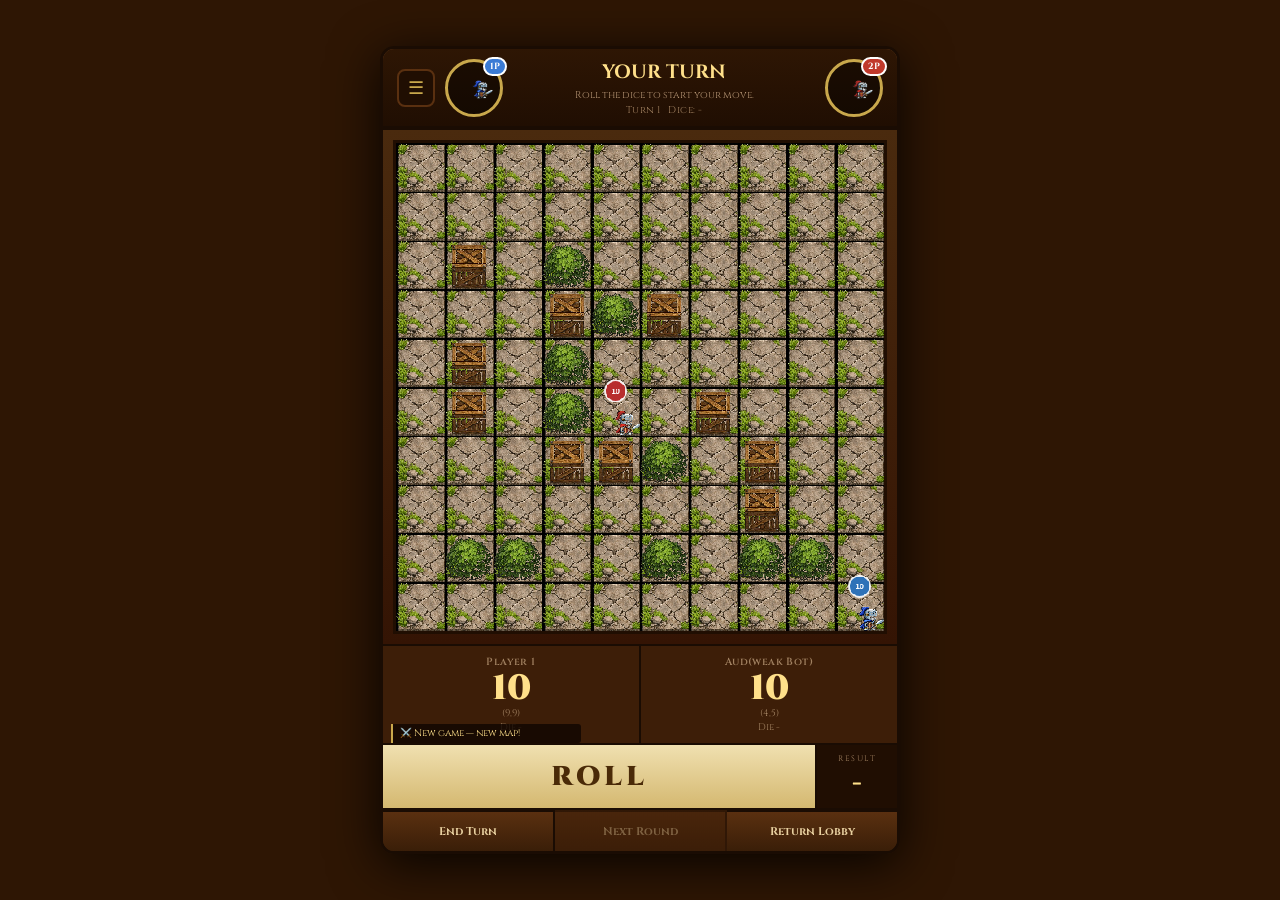
==== index.html @ 4e5bd688 "Add files via upload" ====
<!DOCTYPE html>
<html lang="en">
<head>
  <meta charset="UTF-8"/>
  <meta name="viewport" content="width=device-width,initial-scale=1.0"/>
  <title>Dice Corner Duel</title>
  <link rel="preconnect" href="https://fonts.googleapis.com"/>
  <link rel="stylesheet" href="https://fonts.googleapis.com/css2?family=Cinzel+Decorative:wght@700;900&family=Cinzel:wght@400;600;700&display=swap"/>
</head>
<body>
  <div id="canvas-container" style="display:none"></div>
  <div id="hud" style="display:none"></div>
  <div id="roll-area" style="display:none"></div>
  <div id="game-log" style="display:none"></div>
  <script src="sprites.js"></script>
  <script src="threeScene.js"></script>
  <script src="game.js"></script>
</body>
</html>
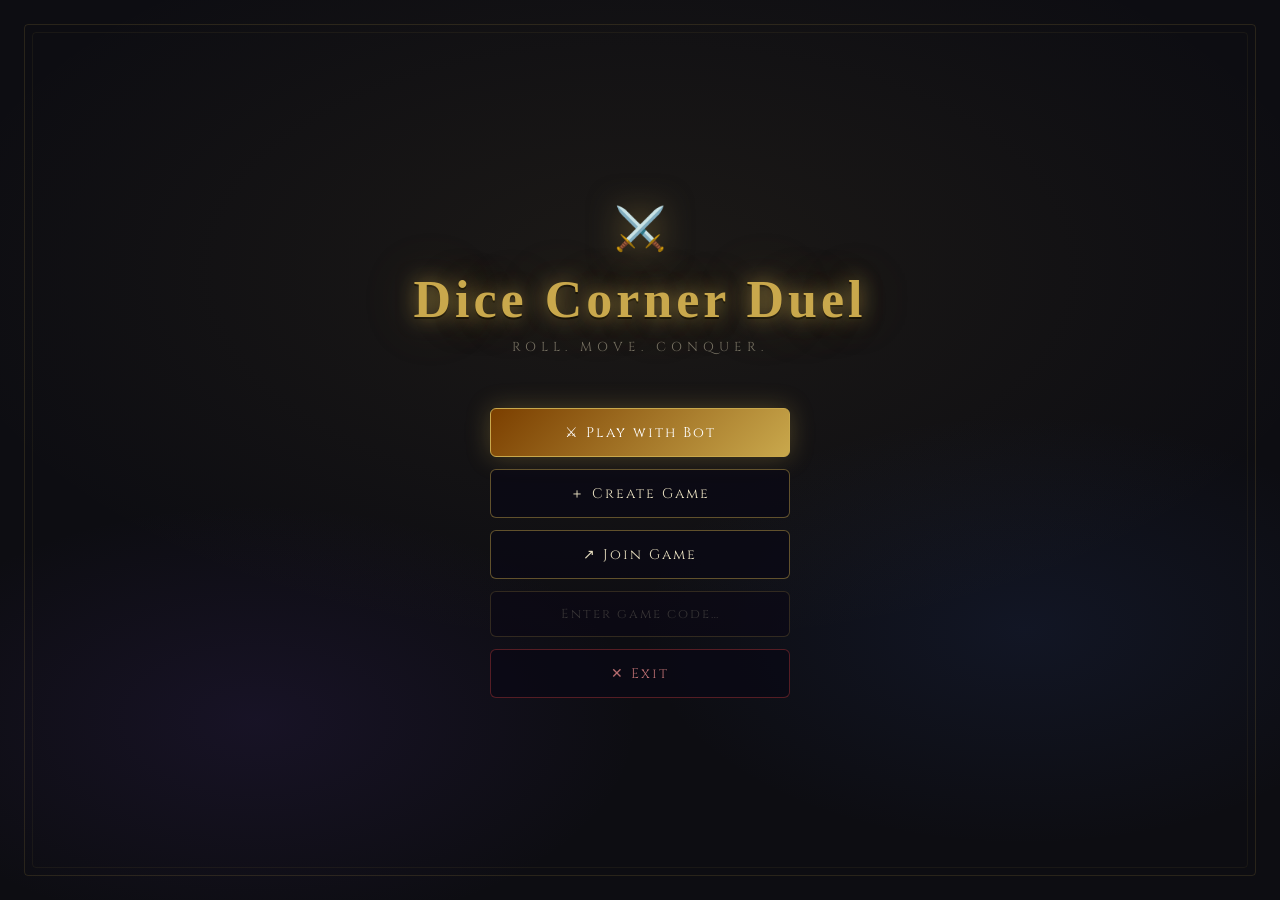
==== commit 6b328ca0: "Add files via upload" ====
--- a/index.html
+++ b/index.html
@@ -6,8 +6,41 @@
   <title>Dice Corner Duel</title>
   <link rel="preconnect" href="https://fonts.googleapis.com"/>
   <link rel="stylesheet" href="https://fonts.googleapis.com/css2?family=Cinzel+Decorative:wght@700;900&family=Cinzel:wght@400;600;700&display=swap"/>
+  <link rel="stylesheet" href="style.css"/>
 </head>
 <body>
+
+  <!-- ── LOBBY ── -->
+  <div id="lobby">
+    <div id="lobby-bg-overlay"></div>
+    <div id="lobby-content">
+      <div id="lobby-title-wrap">
+        <div id="lobby-subtitle">⚔️</div>
+        <h1 id="lobby-title">Dice Corner Duel</h1>
+        <p id="lobby-tagline">Roll. Move. Conquer.</p>
+      </div>
+
+      <div id="lobby-menu">
+        <button class="lobby-btn primary" id="btn-play-bot">⚔ Play with Bot</button>
+        <button class="lobby-btn" id="btn-create">＋ Create Game</button>
+        <button class="lobby-btn" id="btn-join">↗ Join Game</button>
+
+        <div id="code-row">
+          <input
+            id="game-code-input"
+            type="text"
+            placeholder="Enter game code…"
+            maxlength="8"
+            disabled
+          />
+        </div>
+
+        <button class="lobby-btn danger" id="btn-exit">✕ Exit</button>
+      </div>
+    </div>
+  </div>
+
+  <!-- ── GAME ── -->
   <div id="canvas-container" style="display:none"></div>
   <div id="hud" style="display:none"></div>
   <div id="roll-area" style="display:none"></div>
--- a/style.css
+++ b/style.css
@@ -0,0 +1,496 @@
+/* ── Dice Corner Duel ── styles ── */
+
+@import url('https://fonts.googleapis.com/css2?family=Cinzel+Decorative:wght@700;900&family=Cinzel:wght@400;600&display=swap');
+
+:root {
+  --gold:      #c9a84c;
+  --gold-glow: #ffe08a;
+  --red:       #e04444;
+  --green:     #44c97a;
+  --dark:      #0d0d12;
+  --panel-bg:  rgba(10,8,20,0.88);
+  --border:    rgba(201,168,76,0.45);
+  --text:      #e8dfc0;
+}
+
+*, *::before, *::after { box-sizing: border-box; margin: 0; padding: 0; }
+
+body {
+  background: var(--dark);
+  font-family: 'Cinzel', serif;
+  color: var(--text);
+  overflow: hidden;
+  width: 100vw; height: 100vh;
+  user-select: none;
+}
+
+/* ── canvas ── */
+#canvas-container {
+  position: fixed;
+  inset: 0;
+  z-index: 0;
+}
+#canvas-container canvas { display: block; }
+
+/* ── HUD ── */
+#hud {
+  position: fixed;
+  top: 0; left: 0; right: 0;
+  height: 90px;
+  display: flex;
+  align-items: center;
+  justify-content: space-between;
+  padding: 0 24px;
+  background: linear-gradient(to bottom, rgba(5,4,12,0.97) 70%, transparent);
+  border-bottom: 1px solid var(--border);
+  z-index: 10;
+}
+
+.player-panel {
+  width: 200px;
+  display: flex;
+  flex-direction: column;
+  gap: 6px;
+}
+
+.panel-title {
+  font-family: 'Cinzel Decorative', cursive;
+  font-size: 12px;
+  letter-spacing: 2px;
+  color: var(--gold);
+  text-shadow: 0 0 8px var(--gold-glow);
+}
+
+.hp-bar-wrap {
+  background: rgba(255,255,255,0.08);
+  border: 1px solid var(--border);
+  border-radius: 4px;
+  height: 12px;
+  overflow: hidden;
+}
+
+.hp-bar {
+  height: 100%;
+  width: 100%;
+  background: linear-gradient(90deg, #44c97a, #8affe0);
+  transition: width 0.4s cubic-bezier(.4,0,.2,1), background 0.3s;
+  border-radius: 4px;
+}
+
+.hp-bar.bot {
+  background: linear-gradient(90deg, #e04444, #ff8a8a);
+}
+
+.hp-text {
+  font-size: 11px;
+  color: rgba(232,223,192,0.7);
+  letter-spacing: 1px;
+}
+
+/* center HUD */
+#center-hud {
+  display: flex;
+  flex-direction: column;
+  align-items: center;
+  gap: 6px;
+}
+
+#turn-info {
+  font-family: 'Cinzel Decorative', cursive;
+  font-size: 14px;
+  color: var(--gold);
+  text-shadow: 0 0 12px var(--gold-glow);
+  letter-spacing: 3px;
+}
+
+#dice-result-display {
+  font-size: 28px;
+  min-height: 36px;
+  text-align: center;
+  color: #fff;
+  text-shadow: 0 0 16px var(--gold);
+  transition: opacity 0.3s;
+}
+
+/* ── Roll button ── */
+#roll-area {
+  position: fixed;
+  bottom: 32px;
+  left: 50%;
+  transform: translateX(-50%);
+  z-index: 10;
+}
+
+#roll-btn {
+  font-family: 'Cinzel Decorative', cursive;
+  font-size: 16px;
+  letter-spacing: 2px;
+  padding: 14px 40px;
+  background: linear-gradient(135deg, #7b3f00, #c9a84c);
+  color: #fff;
+  border: 2px solid var(--gold);
+  border-radius: 6px;
+  cursor: pointer;
+  text-shadow: 0 1px 4px rgba(0,0,0,0.6);
+  box-shadow: 0 0 20px rgba(201,168,76,0.35), 0 4px 16px rgba(0,0,0,0.5);
+  transition: all 0.18s;
+}
+#roll-btn:hover:not(:disabled) {
+  background: linear-gradient(135deg, #9b5000, #ffe08a);
+  box-shadow: 0 0 32px rgba(201,168,76,0.65), 0 6px 20px rgba(0,0,0,0.5);
+  transform: translateY(-2px);
+}
+#roll-btn:disabled {
+  opacity: 0.35;
+  cursor: not-allowed;
+  transform: none;
+}
+
+/* ── Action modal ── */
+#action-modal {
+  position: fixed;
+  inset: 0;
+  display: flex;
+  align-items: center;
+  justify-content: center;
+  background: rgba(0,0,0,0.65);
+  z-index: 50;
+  backdrop-filter: blur(3px);
+}
+#action-modal.hidden { display: none; }
+
+#action-box {
+  background: var(--panel-bg);
+  border: 1px solid var(--border);
+  border-radius: 10px;
+  padding: 36px 48px;
+  text-align: center;
+  box-shadow: 0 0 60px rgba(201,168,76,0.2), 0 20px 60px rgba(0,0,0,0.7);
+  animation: modalIn 0.25s ease;
+}
+@keyframes modalIn {
+  from { opacity:0; transform:scale(0.88) translateY(20px); }
+  to   { opacity:1; transform:scale(1) translateY(0); }
+}
+
+#action-box h2 {
+  font-family: 'Cinzel Decorative', cursive;
+  font-size: 20px;
+  color: var(--gold);
+  margin-bottom: 8px;
+}
+#action-box p {
+  font-size: 13px;
+  color: rgba(232,223,192,0.7);
+  margin-bottom: 24px;
+  letter-spacing: 1px;
+}
+
+.action-btn {
+  display: block;
+  width: 100%;
+  margin-bottom: 12px;
+  padding: 12px 24px;
+  font-family: 'Cinzel', serif;
+  font-size: 14px;
+  letter-spacing: 1.5px;
+  border: 1px solid;
+  border-radius: 6px;
+  cursor: pointer;
+  transition: all 0.18s;
+}
+.attack-btn {
+  background: rgba(224,68,68,0.15);
+  border-color: var(--red);
+  color: #ff9a9a;
+}
+.attack-btn:hover {
+  background: rgba(224,68,68,0.35);
+  box-shadow: 0 0 20px rgba(224,68,68,0.4);
+}
+.heal-btn {
+  background: rgba(68,201,122,0.15);
+  border-color: var(--green);
+  color: #8affc2;
+}
+.heal-btn:hover {
+  background: rgba(68,201,122,0.35);
+  box-shadow: 0 0 20px rgba(68,201,122,0.4);
+}
+.skip-btn {
+  background: rgba(255,255,255,0.05);
+  border-color: rgba(255,255,255,0.15);
+  color: rgba(232,223,192,0.5);
+}
+.skip-btn:hover { background: rgba(255,255,255,0.1); }
+
+/* ── Result overlay ── */
+#result-overlay {
+  position: fixed;
+  inset: 0;
+  display: flex;
+  align-items: center;
+  justify-content: center;
+  background: rgba(0,0,0,0.8);
+  z-index: 100;
+  backdrop-filter: blur(6px);
+}
+#result-overlay.hidden { display: none; }
+
+#result-box {
+  text-align: center;
+  animation: modalIn 0.4s ease;
+}
+
+#result-title {
+  font-family: 'Cinzel Decorative', cursive;
+  font-size: 56px;
+  margin-bottom: 12px;
+  line-height: 1;
+}
+#result-subtitle {
+  font-size: 16px;
+  color: rgba(232,223,192,0.6);
+  letter-spacing: 2px;
+  margin-bottom: 36px;
+}
+
+#restart-btn {
+  font-family: 'Cinzel Decorative', cursive;
+  font-size: 15px;
+  letter-spacing: 2px;
+  padding: 14px 48px;
+  background: linear-gradient(135deg, #7b3f00, #c9a84c);
+  color: #fff;
+  border: 2px solid var(--gold);
+  border-radius: 6px;
+  cursor: pointer;
+  box-shadow: 0 0 32px rgba(201,168,76,0.4);
+  transition: all 0.18s;
+}
+#restart-btn:hover {
+  transform: translateY(-2px);
+  box-shadow: 0 0 48px rgba(201,168,76,0.6);
+}
+
+/* ── Game log ── */
+#game-log {
+  position: fixed;
+  bottom: 100px;
+  left: 20px;
+  width: 260px;
+  max-height: 160px;
+  overflow: hidden;
+  z-index: 10;
+  pointer-events: none;
+}
+
+#log-entries {
+  display: flex;
+  flex-direction: column;
+  gap: 4px;
+}
+
+.log-entry {
+  font-size: 11px;
+  letter-spacing: 0.5px;
+  color: rgba(232,223,192,0.65);
+  background: rgba(5,4,12,0.7);
+  border-left: 2px solid var(--border);
+  padding: 4px 8px;
+  border-radius: 0 4px 4px 0;
+  animation: logIn 0.2s ease;
+}
+@keyframes logIn {
+  from { opacity:0; transform:translateX(-10px); }
+  to   { opacity:1; transform:translateX(0); }
+}
+.log-entry.attack { border-color: var(--red); color: #ffb0b0; }
+.log-entry.heal   { border-color: var(--green); color: #a0ffcc; }
+.log-entry.move   { border-color: rgba(100,140,255,0.5); color: #b0c8ff; }
+.log-entry.dice   { border-color: var(--gold); color: var(--gold-glow); }
+
+/* ── LOBBY ── */
+#lobby {
+  position: fixed;
+  inset: 0;
+  z-index: 300;
+  display: flex;
+  align-items: center;
+  justify-content: center;
+  background: var(--dark);
+  overflow: hidden;
+}
+#lobby.hidden { display: none; }
+
+#lobby-bg-overlay {
+  position: absolute;
+  inset: 0;
+  background:
+    radial-gradient(ellipse 80% 60% at 50% 30%, rgba(201,168,76,0.08) 0%, transparent 70%),
+    radial-gradient(ellipse 50% 40% at 20% 80%, rgba(100,60,180,0.12) 0%, transparent 60%),
+    radial-gradient(ellipse 50% 40% at 80% 70%, rgba(60,100,200,0.10) 0%, transparent 60%);
+  pointer-events: none;
+}
+
+/* Animated corner dashes */
+#lobby-bg-overlay::before,
+#lobby-bg-overlay::after {
+  content: '';
+  position: absolute;
+  inset: 24px;
+  border: 1px solid rgba(201,168,76,0.15);
+  border-radius: 4px;
+  pointer-events: none;
+  animation: borderPulse 4s ease-in-out infinite;
+}
+#lobby-bg-overlay::after {
+  inset: 32px;
+  border-color: rgba(201,168,76,0.07);
+  animation-delay: -2s;
+}
+@keyframes borderPulse {
+  0%, 100% { opacity: 0.5; }
+  50%       { opacity: 1;   }
+}
+
+#lobby-content {
+  position: relative;
+  z-index: 1;
+  display: flex;
+  flex-direction: column;
+  align-items: center;
+  gap: 52px;
+}
+
+#lobby-title-wrap {
+  text-align: center;
+}
+
+#lobby-subtitle {
+  font-size: 42px;
+  margin-bottom: 12px;
+  filter: drop-shadow(0 0 16px rgba(201,168,76,0.6));
+  animation: floatIcon 3s ease-in-out infinite;
+}
+@keyframes floatIcon {
+  0%, 100% { transform: translateY(0);    }
+  50%       { transform: translateY(-8px); }
+}
+
+#lobby-title {
+  font-family: 'Cinzel Decorative', cursive;
+  font-size: clamp(28px, 5vw, 52px);
+  font-weight: 900;
+  color: var(--gold);
+  text-shadow:
+    0 0 20px rgba(201,168,76,0.7),
+    0 0 60px rgba(201,168,76,0.3),
+    0 2px 0 rgba(0,0,0,0.8);
+  letter-spacing: 4px;
+  line-height: 1.1;
+  margin-bottom: 10px;
+}
+
+#lobby-tagline {
+  font-size: 13px;
+  letter-spacing: 5px;
+  color: rgba(232,223,192,0.45);
+  text-transform: uppercase;
+}
+
+/* ── Lobby menu ── */
+#lobby-menu {
+  display: flex;
+  flex-direction: column;
+  align-items: center;
+  gap: 12px;
+  width: 300px;
+}
+
+.lobby-btn {
+  width: 100%;
+  padding: 14px 24px;
+  font-family: 'Cinzel', serif;
+  font-size: 14px;
+  letter-spacing: 2px;
+  border-radius: 6px;
+  cursor: pointer;
+  transition: all 0.18s;
+  background: rgba(10,8,20,0.75);
+  border: 1px solid var(--border);
+  color: var(--text);
+  text-align: center;
+}
+.lobby-btn:hover {
+  background: rgba(201,168,76,0.1);
+  border-color: var(--gold);
+  color: var(--gold-glow);
+  box-shadow: 0 0 20px rgba(201,168,76,0.2);
+  transform: translateY(-1px);
+}
+.lobby-btn.primary {
+  background: linear-gradient(135deg, #7b3f00, #c9a84c);
+  border-color: var(--gold);
+  color: #fff;
+  box-shadow: 0 0 24px rgba(201,168,76,0.3);
+}
+.lobby-btn.primary:hover {
+  background: linear-gradient(135deg, #9b5000, #ffe08a);
+  box-shadow: 0 0 40px rgba(201,168,76,0.55);
+  transform: translateY(-2px);
+}
+.lobby-btn.danger {
+  border-color: rgba(224,68,68,0.35);
+  color: rgba(255,150,150,0.7);
+}
+.lobby-btn.danger:hover {
+  background: rgba(224,68,68,0.12);
+  border-color: var(--red);
+  color: #ffaaaa;
+  box-shadow: 0 0 20px rgba(224,68,68,0.25);
+}
+
+/* ── Code input row ── */
+#code-row {
+  width: 100%;
+}
+#game-code-input {
+  width: 100%;
+  padding: 13px 16px;
+  font-family: 'Cinzel', serif;
+  font-size: 13px;
+  letter-spacing: 3px;
+  text-align: center;
+  background: rgba(10,8,20,0.6);
+  border: 1px solid rgba(201,168,76,0.2);
+  border-radius: 6px;
+  color: rgba(232,223,192,0.35);
+  cursor: not-allowed;
+  outline: none;
+}
+#game-code-input::placeholder {
+  color: rgba(232,223,192,0.2);
+  letter-spacing: 2px;
+}
+
+/* lobby entry animation */
+#lobby-content {
+  animation: lobbyIn 0.6s cubic-bezier(.2,.8,.3,1) both;
+}
+@keyframes lobbyIn {
+  from { opacity: 0; transform: translateY(30px); }
+  to   { opacity: 1; transform: translateY(0);    }
+}
+
+/* ── flash overlay (hit effect) ── */
+#flash-overlay {
+  position: fixed;
+  inset: 0;
+  pointer-events: none;
+  z-index: 200;
+  opacity: 0;
+  transition: opacity 0.08s;
+}
+#flash-overlay.flash-red   { background: rgba(220,40,40,0.18); }
+#flash-overlay.flash-green { background: rgba(40,220,120,0.18); }
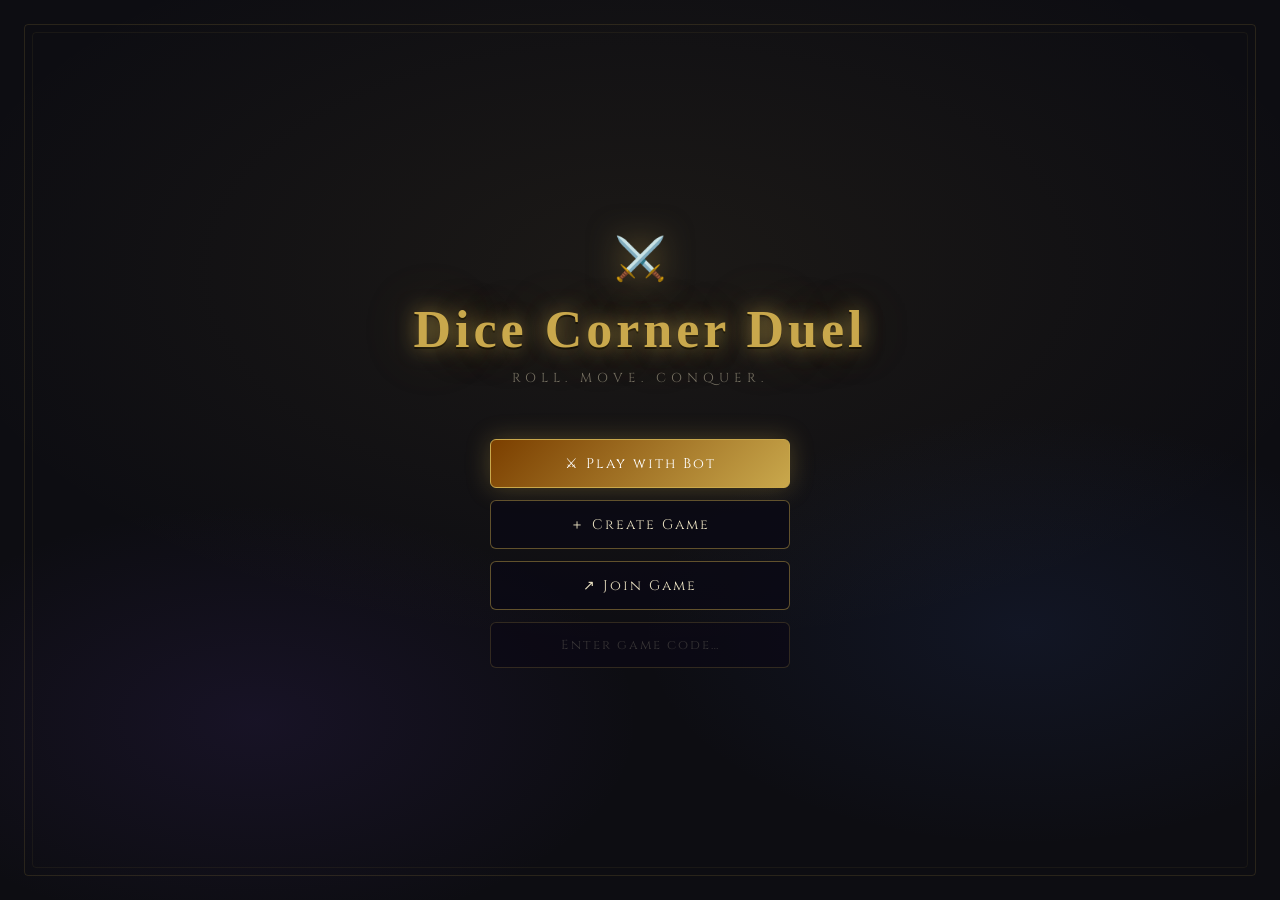
==== commit 5494b3b8: "Add files via upload" ====
--- a/index.html
+++ b/index.html
@@ -35,7 +35,6 @@
           />
         </div>
 
-        <button class="lobby-btn danger" id="btn-exit">✕ Exit</button>
       </div>
     </div>
   </div>
